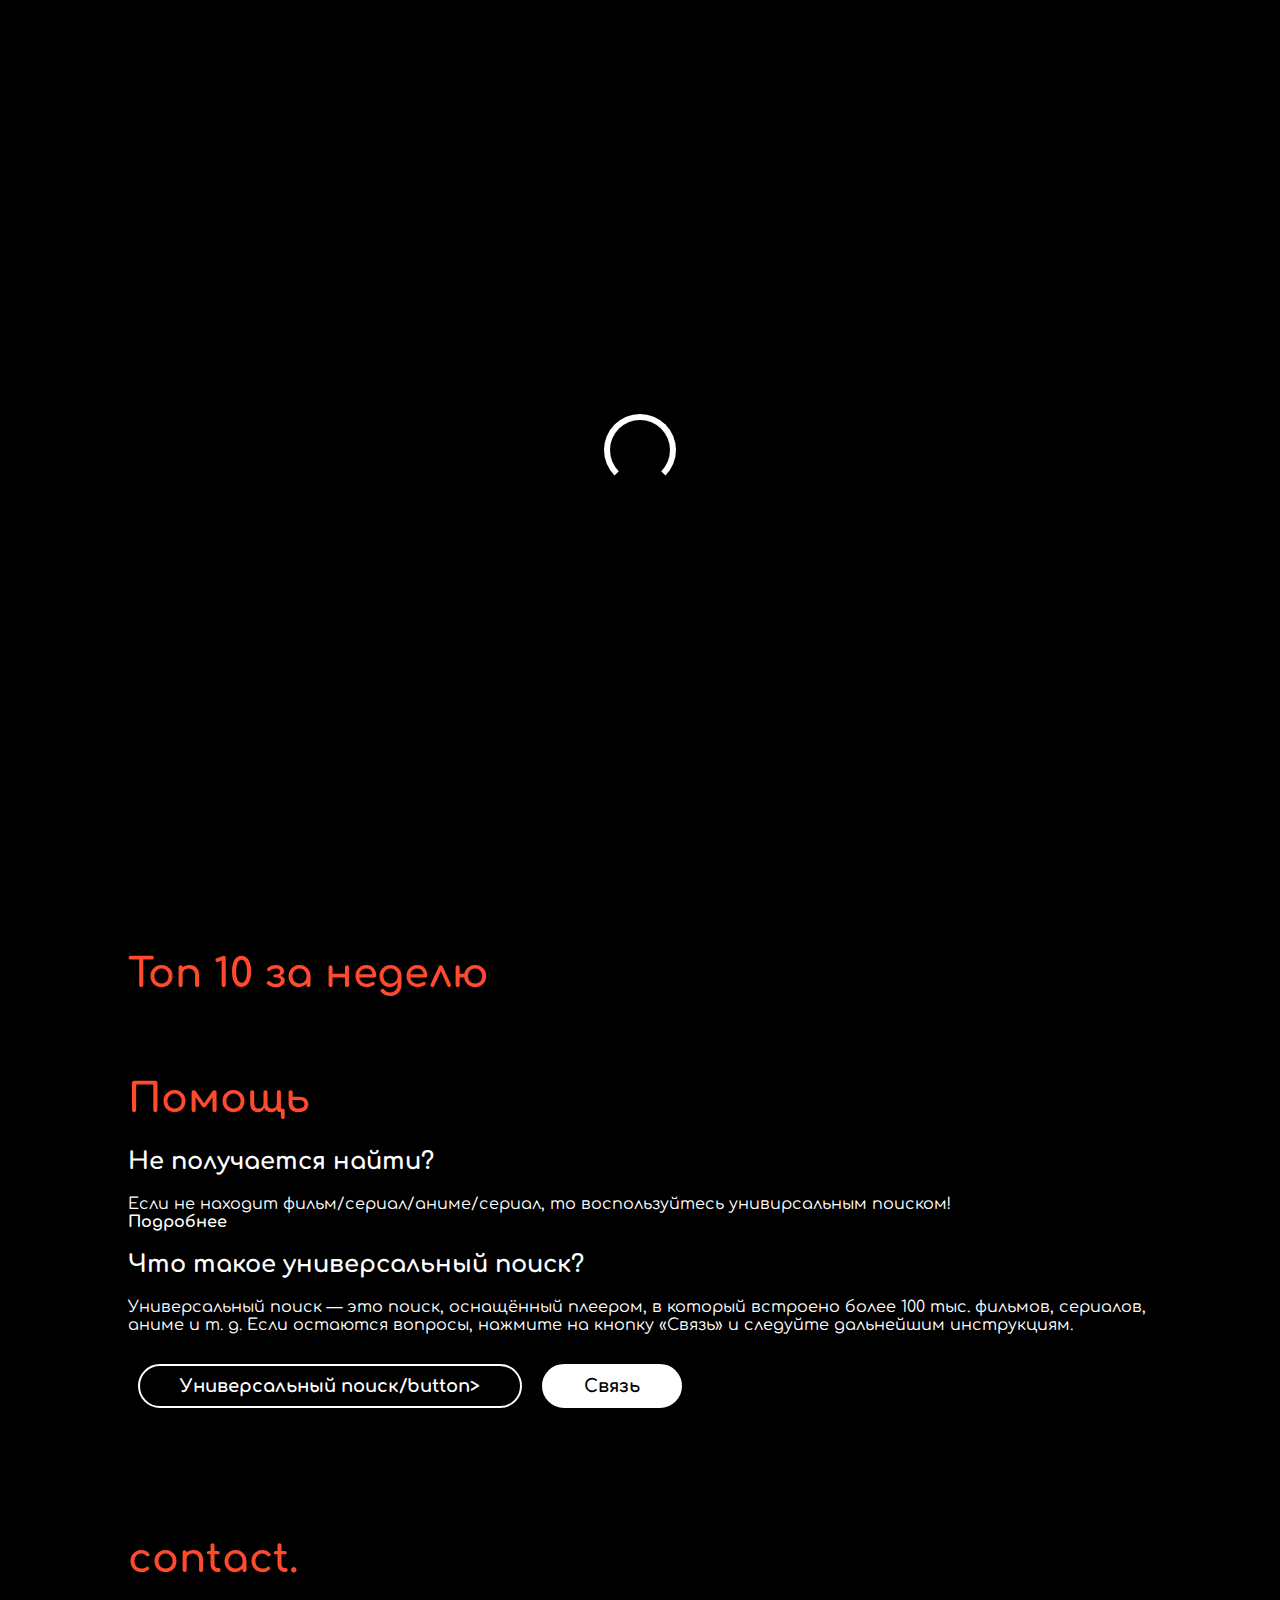
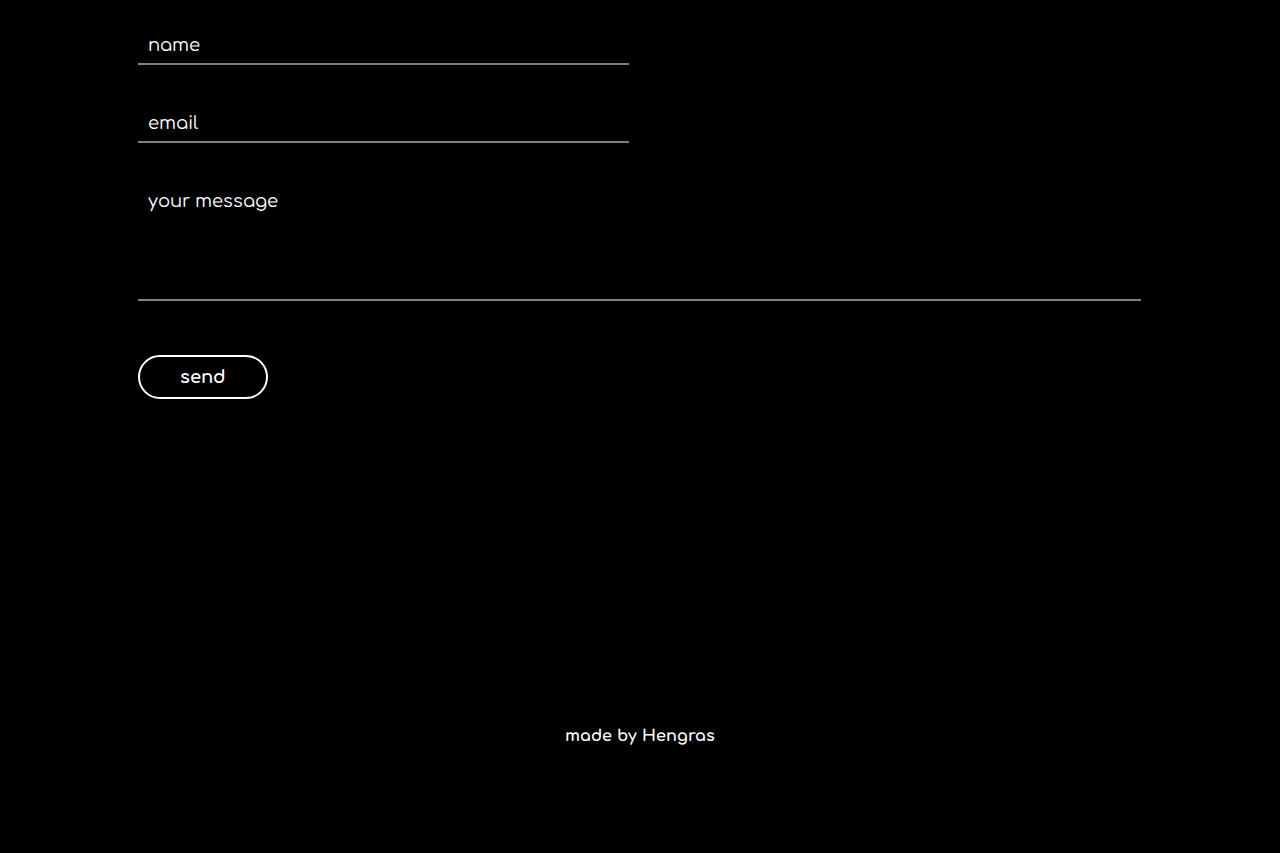
==== index.html @ 8ad89858 "index.html" ====
<!DOCTYPE html>
<html lang="ru">
<head>
    <meta charset="UTF-8">
    <meta name="viewport" content="width=device-width, initial-scale=1.0">
    <meta http-equiv="X-UA-Compatible" content="ie=edge">
    <title>PodPIVO</title>
    <link rel="stylesheet" href="https://cdnjs.cloudflare.com/ajax/libs/animate.css/3.7.0/animate.min.css">
    <link href="https://fonts.googleapis.com/css?family=Comfortaa:700" rel="stylesheet">
    <script src="https://code.jquery.com/jquery-3.3.1.min.js" integrity="sha256-FgpCb/KJQlLNfOu91ta32o/NMZxltwRo8QtmkMRdAu8=" crossorigin="anonymous"></script>
    <link rel="stylesheet" href="https://use.fontawesome.com/releases/v5.7.1/css/all.css" integrity="sha384-fnmOCqbTlWIlj8LyTjo7mOUStjsKC4pOpQbqyi7RrhN7udi9RwhKkMHpvLbHG9Sr" crossorigin="anonymous">
    <link rel="stylesheet" href="index.css">
</head>
<body>
    <div id="loading">
        <div id="spinner"></div>
    </div>
<div id="header" class="animated slideInDown" style="animation-delay:1.8s; padding: 40px 0; width: 100%; display: flex; flex-direction: column; align-items: center; justify-content: center;">
    <div id="title" style="font-size: 3em; text-align: center; transform: translateX(-6px);">PodPIVO</div>
    <div id="links" style="display: flex; justify-content: center; gap: 80px; width: 100%; max-width: 600px; margin-top: 10px;">
        <a href="search.html" style="font-size: 1.5em;">Поиск</a>
        <a href="catalog.html" style="font-size: 1.5em;">Каталог</a>
        <a href="#contact" style="font-size: 1.5em;">Помощь</a>
    </div>
</div>
<center>
    <div id="middle">
        <div id="center" class="animated zoomIn" style="animation-delay:1.8s; font-size: 3rem; font-weight: bold; text-align: center;">
            Начните смотреть прямо сейчас!<br>
            <button class="btn_one" onclick="window.location.href = 'search.html';" 
                style="font-size: 1.5rem; padding: 15px 30px; margin-top: 20px;">
                Смотреть
            </button>
        </div>
    </div>
</center>
    <div id="portfolio">
             <div id="Топ 10 за неделю">
                 <h1>Топ 10 за неделю</h1>   
                 <div>
                        <p>
                            
                        </p>
                 </div> 
             </div>
         
              <div id="work">
                 <h1>Помощь</h1>

                 <div class="project">
                 <h2>Не получается найти?</h2>
                 <div>Если не находит фильм/сериал/аниме/сериал, то воспользуйтесь унивирсальным поиском!</div
                 <button class="btn_one">Подробнее</button>
                </div>

                <div class="project">
                 <h2>Что такое универсальный поиск?</h2>
                 <div>Универсальный поиск — это поиск, оснащённый плеером, в который встроено более 100 тыс. фильмов, сериалов, аниме и т. д. Если остаются вопросы, нажмите на кнопку «Связь» и следуйте дальнейшим инструкциям.
                 </div>
                 <button class="btn_one">Универсальный поиск/button>
                 <button class="btn_two">Связь</button>
                </div>

             </div>
         
              <div id="contact">
                 <h1>contact.</h1> 
                 <form>
                     <input type="text" placeholder="name" required>
                     <input type="email" placeholder="email" required><br>
                     <textarea placeholder="your message" required rows="5"></textarea><br>
                     <button class="btn_one">send</button>
                 </form> 
                 <div id="details">
                    <a class="btn_social"><i class="fas fa-phone"></i></a>
                    <a class="btn_social"><i class="fas fa-at"></i></a>
                    <a class="btn_social"><i class="fab fa-twitter"></i></a>
                    <a class="btn_social"><i class="fab fa-dribbble"></i></a>
                 </div>   
             </div>
    </div>
    <div id="footer">
        made by Hengras <br><br> <a href="</a>
    </div>
<script src="index.js" type="text/javascript"></script>
</body>
</html>
---- index.css ----
body,html {
    padding:0px;
    margin:0px;
    font-family: 'Comfortaa', cursive;
    font-weight:bold;
    color:#fff;
    background:rgb(0, 0, 0);
    scroll-behavior: smooth;
}
#loading {
    width: 100vw;
    height: 100vh;
    position: fixed;
    background: #000;
    z-index: 999;
    display: flex;
    justify-content: center;
    flex-direction: column;
    align-items: center;
}
#spinner {
    animation: rotate 0.56s infinite linear;
    width:60px;
    height:60px;
    border:6px solid #fff;
    border-bottom:6px solid #000;
    border-radius:50%;
    margin:0;
}
@keyframes rotate {
    0% {transform: rotate(0deg);}
    100% {transform: rotate(360deg);}
}
#header {
    width:80%;
    padding:4% 10%;
    text-align:center;
    position:absolute;
    transition:0.6s ease-in-out;
}
#header div {
    display:block;
}
#title {
    font-size:40px;
    background-image: linear-gradient(to left, #FF416C 0%, #FF4B2B 100%);
    -webkit-background-clip:text;
    background-clip:text;
    -webkit-text-fill-color: transparent;
    background-size:500% 500% !important;
    -webkit-animation: Gradient 20s ease infinite;
    -moz-animation: Gradient 20s ease infinite;
    -o-animation: Gradient 20s ease infinite;
    animation: Gradient 20s ease infinite;
    font-family: 'Comfortaa', cursive;
}
#links {
    margin:40px 0px;
    transition:0.6s ease-in-out;
    color:#fff;
}
#links a {
    margin:0px 30px;
    color:inherit;
    text-decoration:none;
    transition:0.4s ease-in-out;
    padding:5px 8px;
    border-bottom:2px solid transparent;
}
#links a:hover {
    border-bottom:2px solid #fff;
}
#middle {
    width:100%;
    height:80vh;
    background:linear-gradient(0deg,rgba(0,0,0,1),rgba(0,0,0,0)),url("https://images.unsplash.com/photo-1489599849927-2ee91cede3ba?q=80&w=1740&auto=format&fit=crop&ixlib=rb-4.0.3&ixid=M3wxMjA3fDB8MHxwaG90by1wYWdlfHx8fGVufDB8fHx8fA%3D%3D") center center fixed;
    background-size:100% auto;
    background-repeat:no-repeat;
    color:white;
    display:flex;
    justify-content:center;
    flex-direction:column;
    transition:1s ease-in-out;
    padding-top:20vh;
}
#tagline {
    font-size:50px;
    width:60%;
}
#portfolio {
    width:80%;
    padding:2% 10%;
}
#portfolio div h1 {
    font-size:40px;
    background-image: linear-gradient(to left, #FF416C 0%, #FF4B2B 100%);
    -webkit-background-clip:text;
    background-clip:text;
    -webkit-text-fill-color: transparent;
    background-size:500% 500% !important;
    -webkit-animation: Gradient 20s ease infinite;
    -moz-animation: Gradient 20s ease infinite;
    -o-animation: Gradient 20s ease infinite;
    animation: Gradient 20s ease infinite;
    font-family: 'Comfortaa', cursive;
}
#skills {
    margin:4vh 0px !important;
    padding:2vh 0px !important;
}
#work {
    margin:4vh 0px !important;
    padding:2vh 0px !important;
}
#contact {
    margin:4vh 0px !important;
    padding:2vh 0px !important;
}
#contact form {
    width:100%;
}
#contact form input {
    width:46%;
    margin:20px 1%;
    background:transparent;
    border:0px;
    border-bottom:2px solid rgba(255,255,255,0.5);
    padding:8px 10px;
    font-family: 'Comfortaa', cursive;
    font-size:18px;
    transition:0.4s ease-in-out;
    color:#fff;
}
#contact form textarea {
    width:96%;
    margin:20px 1%;
    padding:8px 10px;
    border:0px;
    border-bottom:2px solid rgba(255,255,255,0.5);
    padding:8px 10px;
    font-family: 'Comfortaa', cursive;
    font-size:18px;
    background:transparent;
    resize:none;
    transition:0.4s ease-in-out;
    color:#fff;
}
#contact form input:focus {
    outline:none;
    border-bottom:2px solid rgba(255,255,255,1);
}
#contact form textarea:focus {
    outline:none;
    border-bottom:2px solid rgba(255,255,255,1);
}
::placeholder {
    color:#fff;
}
.btn_one {
    color:white;
    padding:10px 40px;
    border-radius:50px;
    border:2px solid #fff;
    font-size:18px;
    font-family: 'Comfortaa', cursive;
    font-weight:bold;
    background:transparent;
    transition:0.4s ease-in-out;
    margin:30px 10px;
}
.btn_one:hover {
    background:white;
    cursor:pointer;
    color:#000;
}
.project div {
    font-weight:normal;
}
.btn_two {
    color:#000;
    padding:10px 40px;
    border-radius:50px;
    border:2px solid #fff;
    font-size:18px;
    font-family: 'Comfortaa', cursive;
    font-weight:bold;
    background:#fff;
    transition:0.4s ease-in-out;
    margin:30px 10px;
}
.btn_two:hover {
    background:transparent;
    cursor:pointer;
    color:#fff;
}
#details {
    margin:6vh 0px;
}
.btn_social {
    font-size:18px;
    color:#fff;
    margin:40px 20px;
    padding:15px 18px;
    border-radius:50%;
    background:#000;
    transition:0.4s ease-in-out;
}
.btn_social:hover {
    color:#000;
    background:#fff;
    cursor:pointer;
}
@media (max-width: 900px){
    #header {
        width:94%;
        padding:15% 3%;
    }
    #title {
        font-size:30px;
    }
    #links {
        margin:30px 0px;
    }
    #links a {
        margin:0px;
    }
    #middle {
        width:100%;
        border-radius:0px;
        height:80vh;
        background-size:cover;
    }
    #tagline {
        width:90%;
        font-size:30px;
    }
    .btn_one {
        font-size:14px;
        padding:8px 20px;
    }
    .btn_two {
        font-size:14px;
        padding:8px 20px;
    }
    #contact form input {
        width:92%;
    }
    #contact form textarea {
        width:92%;
    }
    .btn_social {
        font-size:14px;
        margin:10px;
        padding:10px 11px;
    }
}
#footer {
    width:100%;
    padding:10vh 0px;
    text-align:center;
    font-weight:bold;
}
#footer a {
    font-size:18px;
    background-image: linear-gradient(to left, #FF416C 0%, #FF4B2B 100%);
    -webkit-background-clip:text;
    background-clip:text;
    -webkit-text-fill-color: transparent;
    background-size:500% 500% !important;
    -webkit-animation: Gradient 20s ease infinite;
    -moz-animation: Gradient 20s ease infinite;
    -o-animation: Gradient 20s ease infinite;
    animation: Gradient 20s ease infinite;
    font-family: 'Comfortaa', cursive;
    text-decoration:none;
}
button:focus {
    outline:none;
}
::-webkit-scrollbar {
    width:5px;
    height:5px;
}
::-webkit-scrollbar-track {
    background: #f1f1f1; 
}
::-webkit-scrollbar-thumb {
    background: #000; 
}
::-webkit-scrollbar-thumb:hover {
    background: #555; 
}
@-webkit-keyframes Gradient {
0% {background-position: 0% 50%}
50% {background-position: 100% 50%}
100% {background-position: 0% 50%}
}
@-moz-keyframes Gradient {
0% {background-position: 0% 50%}
50% {background-position: 100% 50%}
100% {background-position: 0% 50%}
}
@keyframes Gradient {
0% {background-position: 0% 50%}
50% {background-position: 100% 50%}
100% {background-position: 0% 50%}
}
<style>
    /* Существующие стили */
    .movie-grid {
        display: grid;
        grid-template-columns: repeat(auto-fill, minmax(200px, 1fr));
        gap: 20px;
        padding: 20px;
    }
    .movie-card {
        background: #333;
        border-radius: 10px;
        overflow: hidden;
        color: white;
        text-align: center;
        cursor: pointer;
    }
    .movie-card img {
        width: 100%;
        height: auto;
    }
    .movie-card h3 {
        margin: 10px 0;
        font-size: 1.2em;
    }
    #movie-modal {
        display: none;
        position: fixed;
        top: 0;
        left: 0;
        width: 100%;
        height: 100%;
        background: rgba(0, 0, 0, 0.8);
        color: white;
        justify-content: center;
        align-items: center;
    }
    #movie-modal-content {
        background: #222;
        padding: 20px;
        border-radius: 10px;
        width: 80%;
        max-width: 600px;
        text-align: left;
        overflow-y: auto;
        max-height: 80vh;
    }
    #search-box {
        width: 100%;
        max-width: 400px;
        padding: 10px;
        margin: 20px auto;
        display: block;
        border-radius: 5px;
        border: 1px solid #ccc;
    }
    #genre-filter {
        margin: 20px auto;
        display: block;
        padding: 10px;
        border-radius: 5px;
        border: 1px solid #ccc;
    }

    /* Новый стиль для кнопки */
    .movie-card button {
        background-color: #4CAF50; /* Green */
        border: none;
        color: white;
        padding: 10px 20px;
        text-align: center;
        text-decoration: none;
        display: inline-block;
        font-size: 16px;
        margin: 10px 0;
        cursor: pointer;
        border-radius: 5px;
        transition: background-color 0.3s ease;
    }

    .movie-card button:hover {
        background-color: #45a049;
    }
</style>
#middle {
    position: absolute;
    top: 50%;
    left: 50%;
    transform: translate(-50%, -50%);
    width: 100%;
    text-align: center;
}

#tagline {
    display: flex;
    flex-direction: column;
    align-items: center;
    justify-content: center;
}
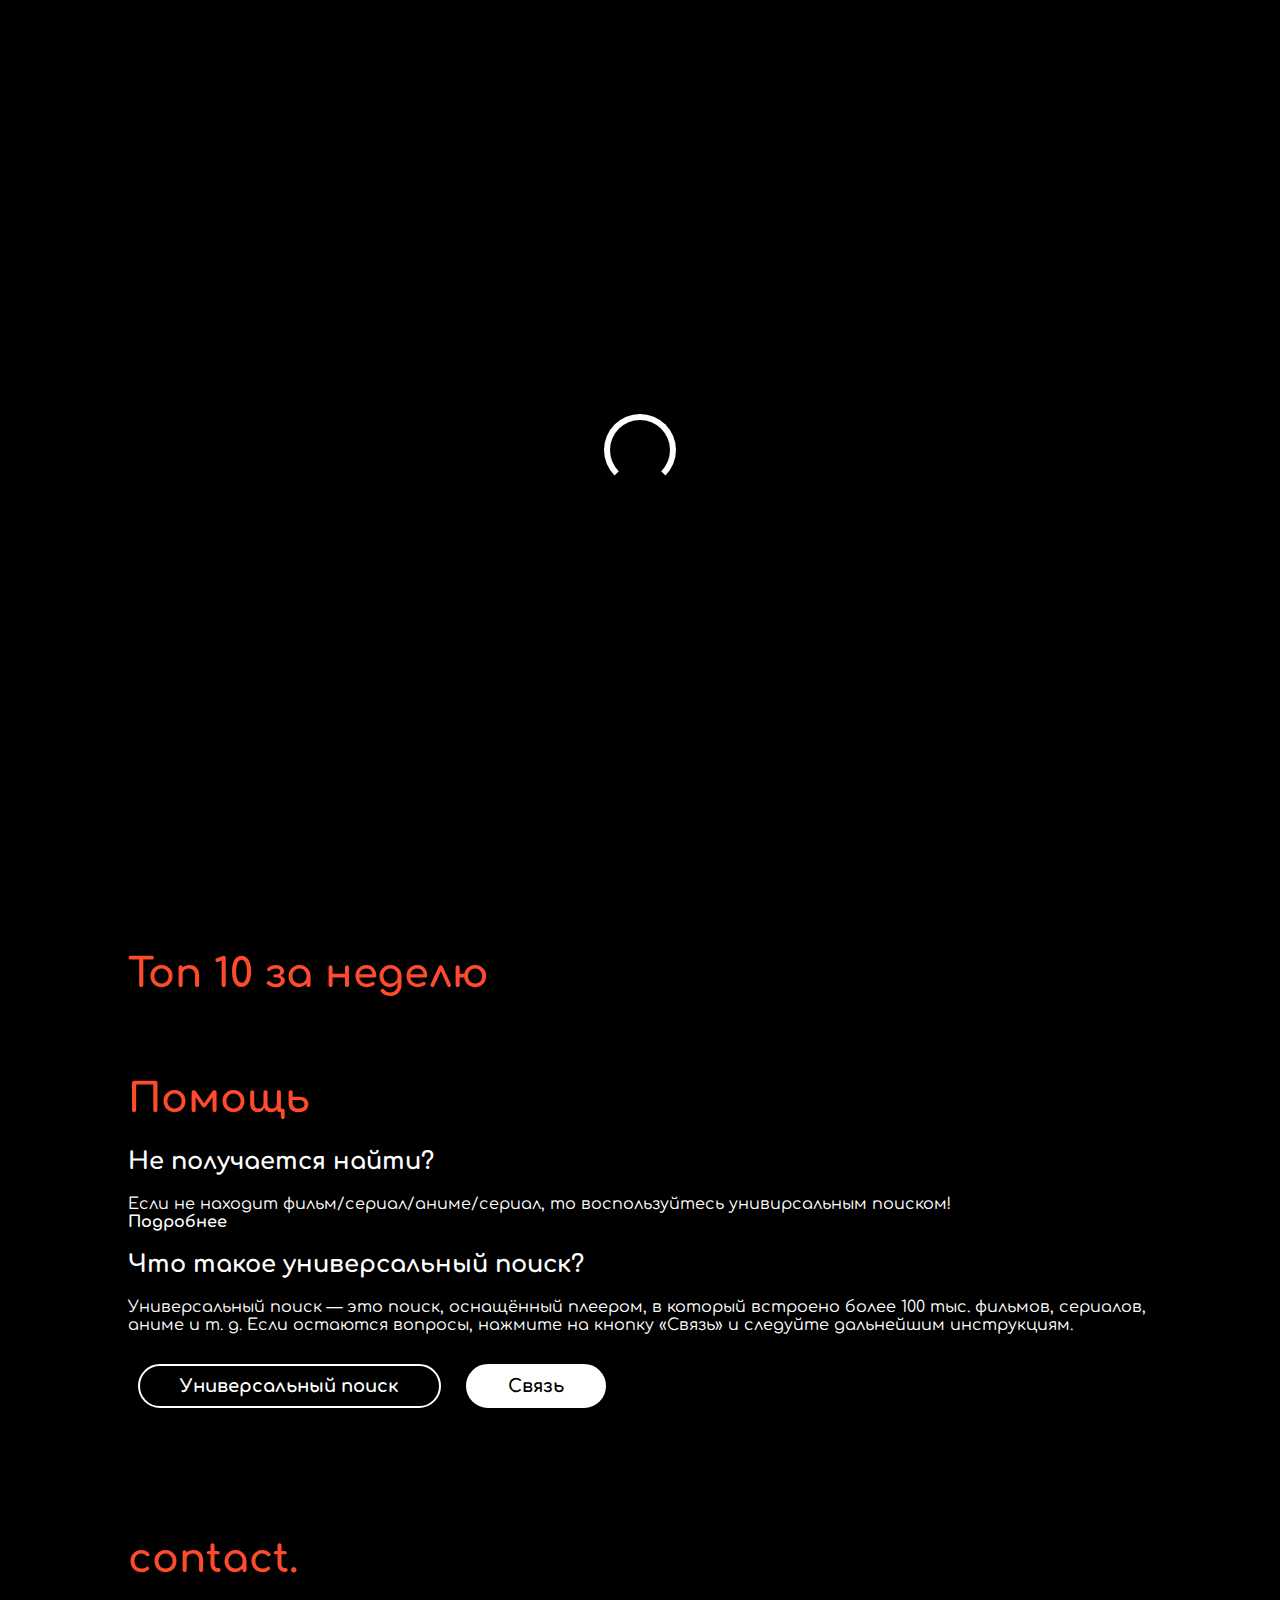
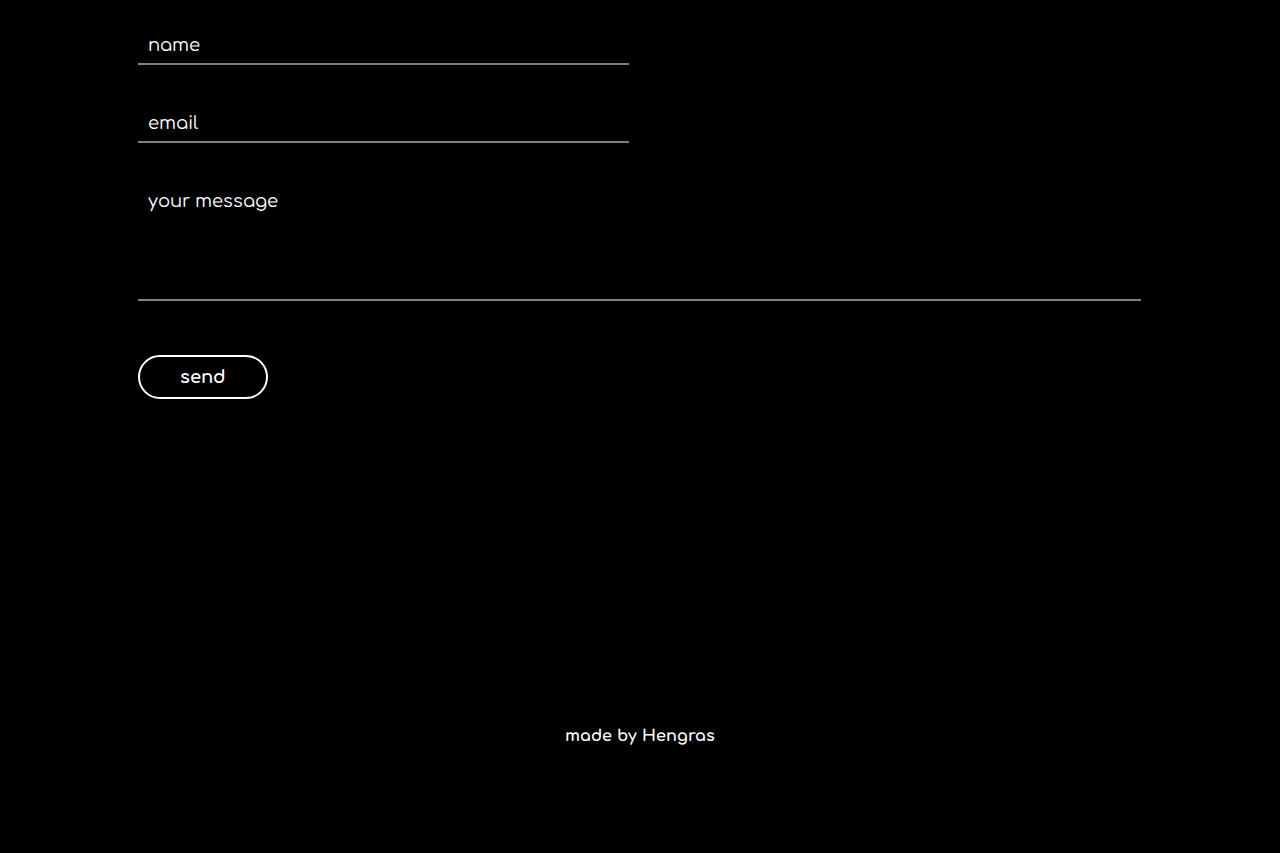
==== commit fec60670: "index.html" ====
--- a/index.html
+++ b/index.html
@@ -57,7 +57,7 @@
                  <h2>Что такое универсальный поиск?</h2>
                  <div>Универсальный поиск — это поиск, оснащённый плеером, в который встроено более 100 тыс. фильмов, сериалов, аниме и т. д. Если остаются вопросы, нажмите на кнопку «Связь» и следуйте дальнейшим инструкциям.
                  </div>
-                 <button class="btn_one">Универсальный поиск/button>
+                 <button class="btn_one" onclick="window.location.href='search.html'">Универсальный поиск</button>
                  <button class="btn_two">Связь</button>
                 </div>
 
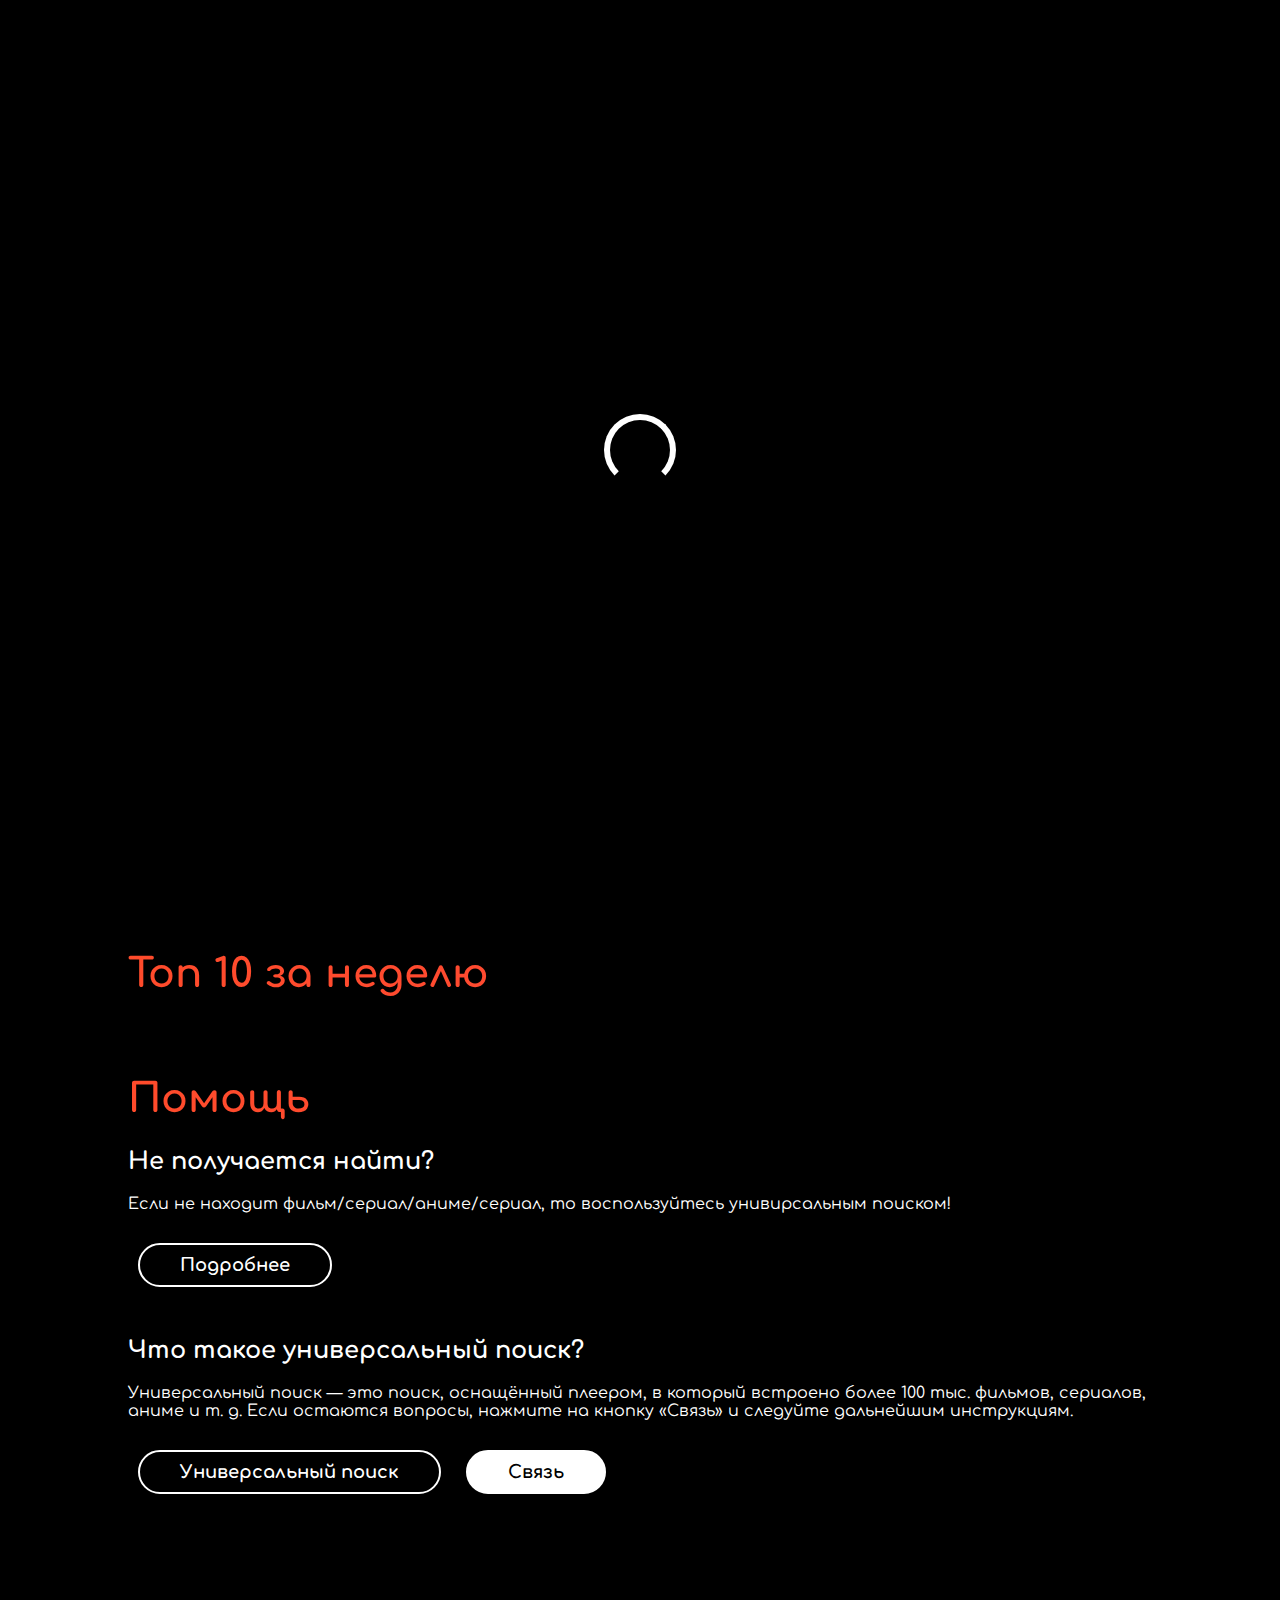
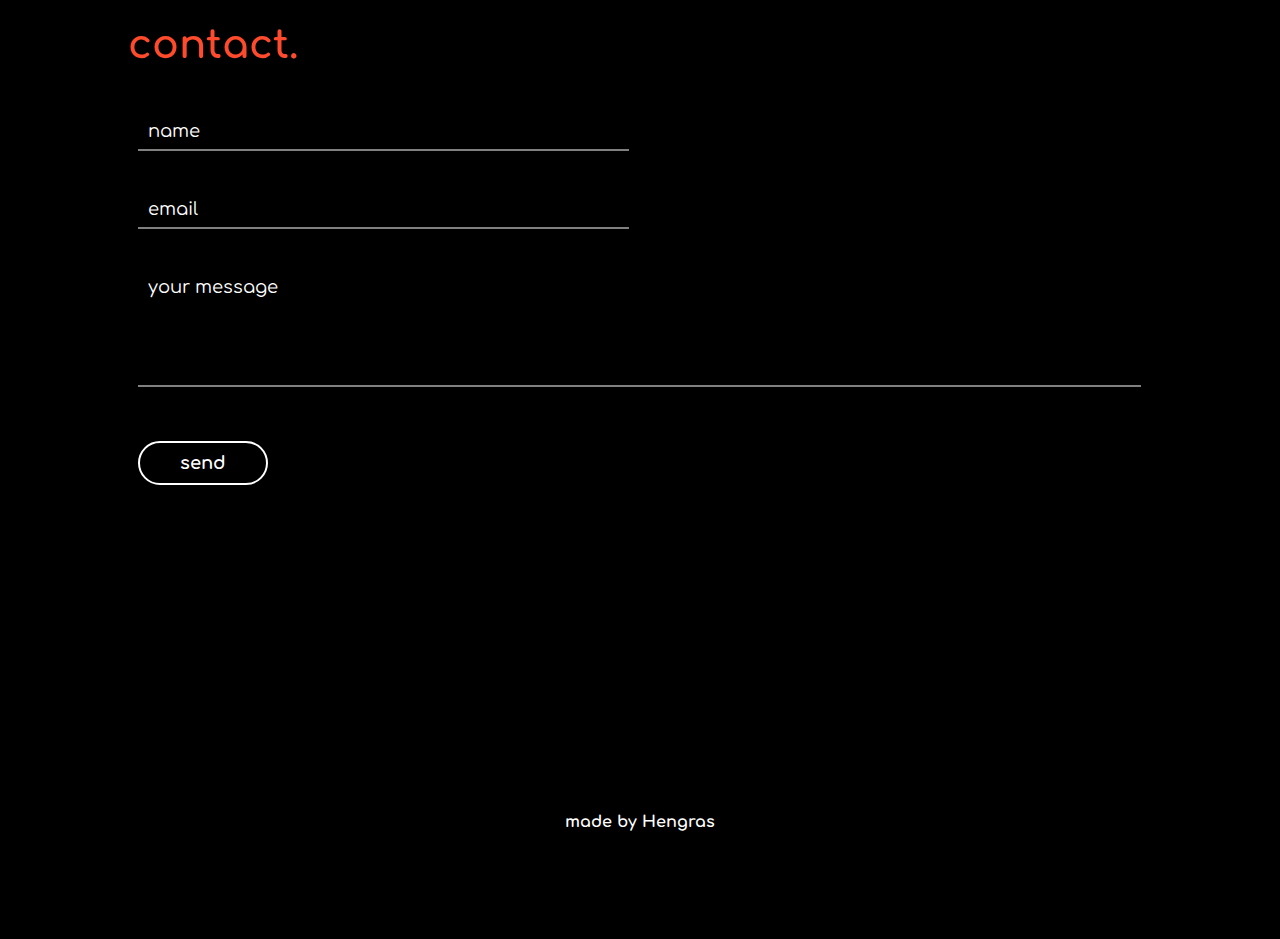
==== commit 3f259416: "index.html" ====
--- a/index.html
+++ b/index.html
@@ -49,7 +49,7 @@
 
                  <div class="project">
                  <h2>Не получается найти?</h2>
-                 <div>Если не находит фильм/сериал/аниме/сериал, то воспользуйтесь унивирсальным поиском!</div
+                 <div>Если не находит фильм/сериал/аниме/сериал, то воспользуйтесь унивирсальным поиском!</div>
                  <button class="btn_one">Подробнее</button>
                 </div>
 
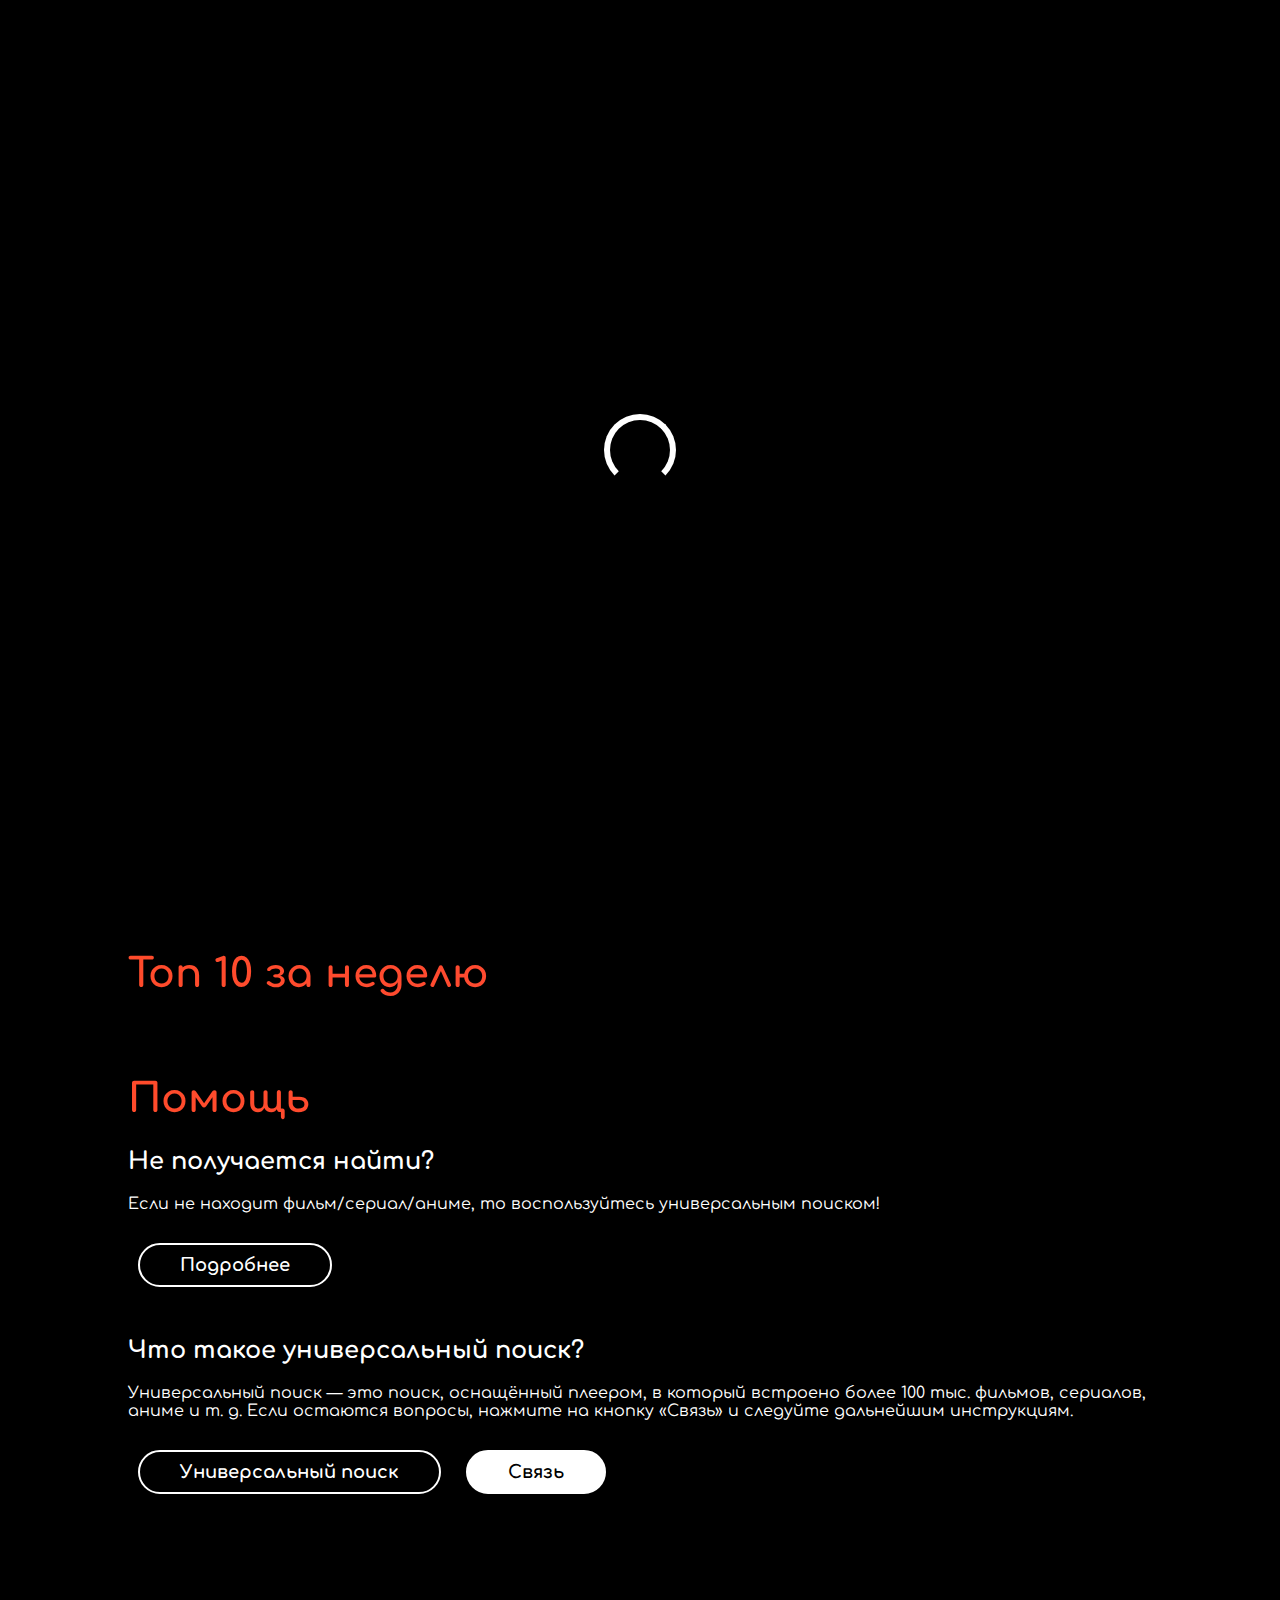
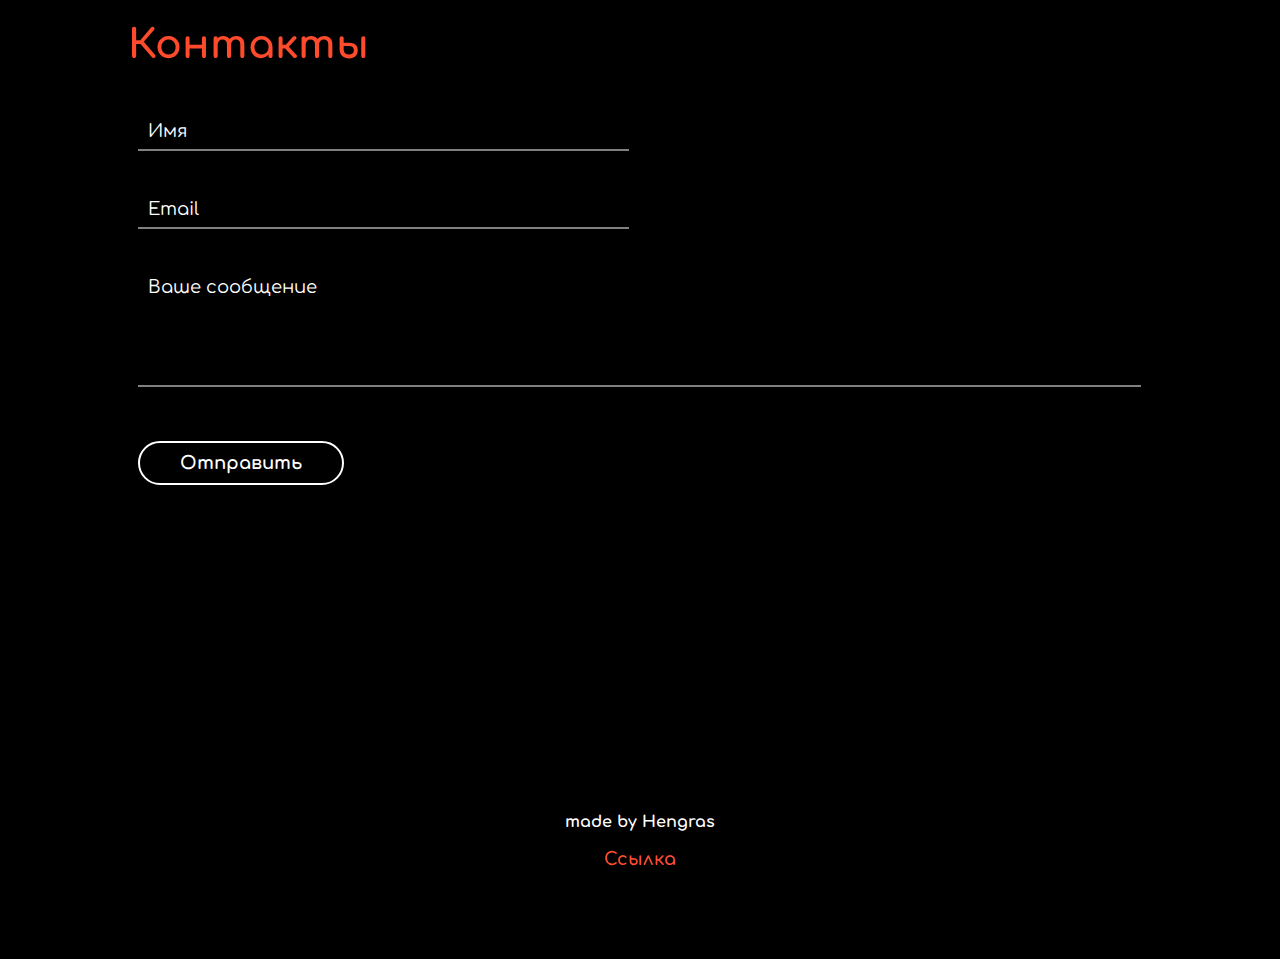
==== commit da70f5ca: "index.html" ====
--- a/index.html
+++ b/index.html
@@ -15,73 +15,70 @@
     <div id="loading">
         <div id="spinner"></div>
     </div>
-<div id="header" class="animated slideInDown" style="animation-delay:1.8s; padding: 40px 0; width: 100%; display: flex; flex-direction: column; align-items: center; justify-content: center;">
-    <div id="title" style="font-size: 3em; text-align: center; transform: translateX(-6px);">PodPIVO</div>
-    <div id="links" style="display: flex; justify-content: center; gap: 80px; width: 100%; max-width: 600px; margin-top: 10px;">
-        <a href="search.html" style="font-size: 1.5em;">Поиск</a>
-        <a href="catalog.html" style="font-size: 1.5em;">Каталог</a>
-        <a href="#contact" style="font-size: 1.5em;">Помощь</a>
-    </div>
-</div>
-<center>
-    <div id="middle">
-        <div id="center" class="animated zoomIn" style="animation-delay:1.8s; font-size: 3rem; font-weight: bold; text-align: center;">
-            Начните смотреть прямо сейчас!<br>
-            <button class="btn_one" onclick="window.location.href = 'search.html';" 
-                style="font-size: 1.5rem; padding: 15px 30px; margin-top: 20px;">
-                Смотреть
-            </button>
+    <div id="header" class="animated slideInDown" style="animation-delay:1.8s; padding: 40px 0; width: 100%; display: flex; flex-direction: column; align-items: center; justify-content: center;">
+        <div id="title" style="font-size: 3em; text-align: center; transform: translateX(-6px);">PodPIVO</div>
+        <div id="links" style="display: flex; justify-content: center; gap: 80px; width: 100%; max-width: 600px; margin-top: 10px;">
+            <a href="search.html" style="font-size: 1.5em;">Поиск</a>
+            <a href="catalog.html" style="font-size: 1.5em;">Каталог</a>
+            <a href="#contact" style="font-size: 1.5em;">Помощь</a>
         </div>
     </div>
-</center>
+    <center>
+        <div id="middle">
+            <div id="center" class="animated zoomIn" style="animation-delay:1.8s; font-size: 3rem; font-weight: bold; text-align: center;">
+                Начните смотреть прямо сейчас!<br>
+                <button class="btn_one" onclick="window.location.href = 'search.html';" style="font-size: 1.5rem; padding: 15px 30px; margin-top: 20px;">
+                    Смотреть
+                </button>
+            </div>
+        </div>
+    </center>
     <div id="portfolio">
-             <div id="Топ 10 за неделю">
-                 <h1>Топ 10 за неделю</h1>   
-                 <div>
-                        <p>
-                            
-                        </p>
-                 </div> 
-             </div>
-         
-              <div id="work">
-                 <h1>Помощь</h1>
+        <div id="Топ 10 за неделю">
+            <h1>Топ 10 за неделю</h1>
+            <div>
+                <p>
+                    <!-- Здесь можно добавить контент для топа 10 -->
+                </p>
+            </div>
+        </div>
 
-                 <div class="project">
-                 <h2>Не получается найти?</h2>
-                 <div>Если не находит фильм/сериал/аниме/сериал, то воспользуйтесь унивирсальным поиском!</div>
-                 <button class="btn_one">Подробнее</button>
-                </div>
+        <div id="work">
+            <h1>Помощь</h1>
 
-                <div class="project">
-                 <h2>Что такое универсальный поиск?</h2>
-                 <div>Универсальный поиск — это поиск, оснащённый плеером, в который встроено более 100 тыс. фильмов, сериалов, аниме и т. д. Если остаются вопросы, нажмите на кнопку «Связь» и следуйте дальнейшим инструкциям.
-                 </div>
-                 <button class="btn_one" onclick="window.location.href='search.html'">Универсальный поиск</button>
-                 <button class="btn_two">Связь</button>
-                </div>
+            <div class="project">
+                <h2>Не получается найти?</h2>
+                <div>Если не находит фильм/сериал/аниме, то воспользуйтесь универсальным поиском!</div>
+                <button class="btn_one">Подробнее</button>
+            </div>
 
-             </div>
-         
-              <div id="contact">
-                 <h1>contact.</h1> 
-                 <form>
-                     <input type="text" placeholder="name" required>
-                     <input type="email" placeholder="email" required><br>
-                     <textarea placeholder="your message" required rows="5"></textarea><br>
-                     <button class="btn_one">send</button>
-                 </form> 
-                 <div id="details">
-                    <a class="btn_social"><i class="fas fa-phone"></i></a>
-                    <a class="btn_social"><i class="fas fa-at"></i></a>
-                    <a class="btn_social"><i class="fab fa-twitter"></i></a>
-                    <a class="btn_social"><i class="fab fa-dribbble"></i></a>
-                 </div>   
-             </div>
+            <div class="project">
+                <h2>Что такое универсальный поиск?</h2>
+                <div>Универсальный поиск — это поиск, оснащённый плеером, в который встроено более 100 тыс. фильмов, сериалов, аниме и т. д. Если остаются вопросы, нажмите на кнопку «Связь» и следуйте дальнейшим инструкциям.</div>
+                <button class="btn_one" onclick="window.location.href='search.html'">Универсальный поиск</button>
+                <button class="btn_two">Связь</button>
+            </div>
+        </div>
+
+        <div id="contact">
+            <h1>Контакты</h1>
+            <form>
+                <input type="text" placeholder="Имя" required>
+                <input type="email" placeholder="Email" required><br>
+                <textarea placeholder="Ваше сообщение" required rows="5"></textarea><br>
+                <button class="btn_one">Отправить</button>
+            </form>
+            <div id="details">
+                <a class="btn_social"><i class="fas fa-phone"></i></a>
+                <a class="btn_social"><i class="fas fa-at"></i></a>
+                <a class="btn_social"><i class="fab fa-twitter"></i></a>
+                <a class="btn_social"><i class="fab fa-dribbble"></i></a>
+            </div>
+        </div>
     </div>
     <div id="footer">
-        made by Hengras <br><br> <a href="</a>
+        made by Hengras <br><br> <a href="#">Ссылка</a>
     </div>
-<script src="index.js" type="text/javascript"></script>
+    <script src="index.js" type="text/javascript"></script>
 </body>
 </html>
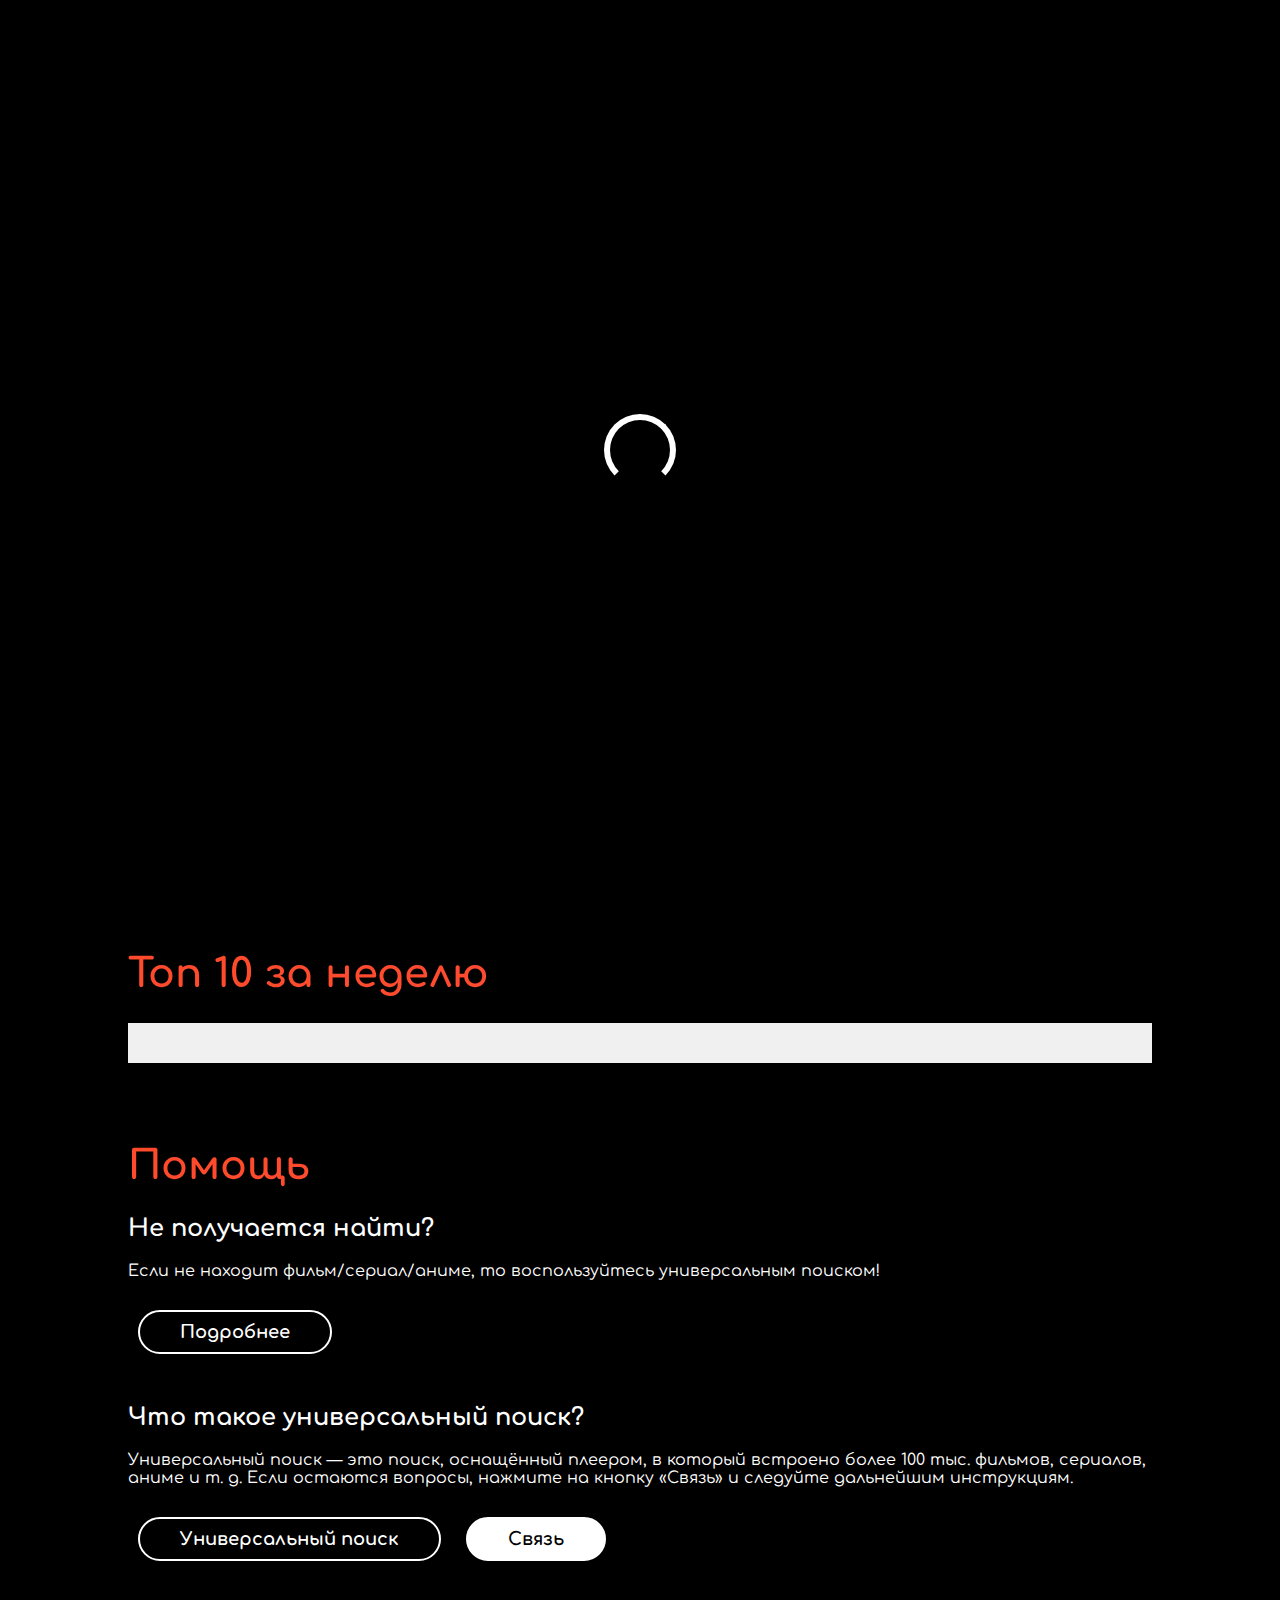
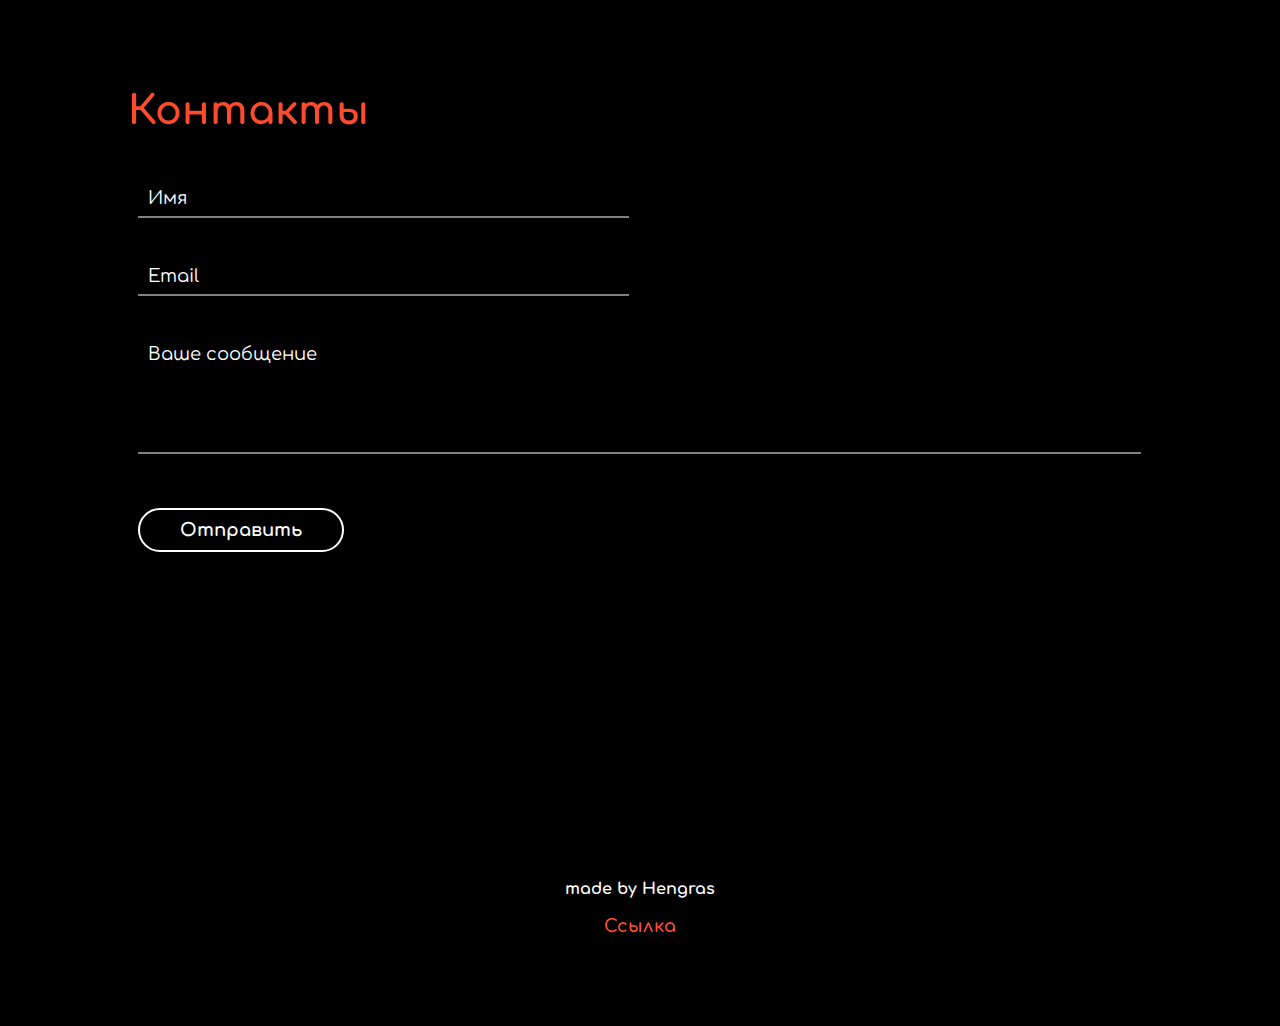
==== commit d50a2a97: "index.html" ====
--- a/index.html
+++ b/index.html
@@ -10,6 +10,34 @@
     <script src="https://code.jquery.com/jquery-3.3.1.min.js" integrity="sha256-FgpCb/KJQlLNfOu91ta32o/NMZxltwRo8QtmkMRdAu8=" crossorigin="anonymous"></script>
     <link rel="stylesheet" href="https://use.fontawesome.com/releases/v5.7.1/css/all.css" integrity="sha384-fnmOCqbTlWIlj8LyTjo7mOUStjsKC4pOpQbqyi7RrhN7udi9RwhKkMHpvLbHG9Sr" crossorigin="anonymous">
     <link rel="stylesheet" href="index.css">
+    <style>
+        /* Стили для горизонтальной полоски с фильмами и сериалами */
+        #top-10 {
+            display: flex;
+            overflow-x: auto;
+            gap: 20px;
+            padding: 20px;
+            background-color: #f0f0f0;
+            margin-top: 20px;
+        }
+        .movie-card, .tv-card {
+            flex: 0 0 auto;
+            width: 200px;
+            text-align: center;
+            background-color: #fff;
+            border-radius: 10px;
+            box-shadow: 0 4px 8px rgba(0, 0, 0, 0.2);
+            padding: 10px;
+        }
+        .movie-card img, .tv-card img {
+            width: 100%;
+            border-radius: 10px;
+        }
+        .movie-card h3, .tv-card h3 {
+            font-size: 1.2em;
+            margin: 10px 0;
+        }
+    </style>
 </head>
 <body>
     <div id="loading">
@@ -36,10 +64,8 @@
     <div id="portfolio">
         <div id="Топ 10 за неделю">
             <h1>Топ 10 за неделю</h1>
-            <div>
-                <p>
-                    <!-- Здесь можно добавить контент для топа 10 -->
-                </p>
+            <div id="top-10">
+                <!-- Здесь будут отображаться карточки фильмов и сериалов -->
             </div>
         </div>
 
@@ -79,6 +105,53 @@
     <div id="footer">
         made by Hengras <br><br> <a href="#">Ссылка</a>
     </div>
-    <script src="index.js" type="text/javascript"></script>
+    <script>
+        const apiKey = '5205b8c031492a75039f7f449c72a948'; // Ваш API-ключ
+        const top10Container = document.getElementById('top-10');
+
+        // Функция для получения топ-10 фильмов
+        async function fetchTopMovies() {
+            const url = `https://api.themoviedb.org/3/trending/movie/week?api_key=${apiKey}`;
+            const response = await fetch(url);
+            const data = await response.json();
+            return data.results.slice(0, 10); // Берем только первые 10 фильмов
+        }
+
+        // Функция для получения топ-10 сериалов
+        async function fetchTopTVShows() {
+            const url = `https://api.themoviedb.org/3/trending/tv/week?api_key=${apiKey}`;
+            const response = await fetch(url);
+            const data = await response.json();
+            return data.results.slice(0, 10); // Берем только первые 10 сериалов
+        }
+
+        // Функция для создания карточки фильма или сериала
+        function createCard(item, type) {
+            const card = document.createElement('div');
+            card.className = type === 'movie' ? 'movie-card' : 'tv-card';
+            card.innerHTML = `
+                <img src="https://image.tmdb.org/t/p/w500${item.poster_path}" alt="${item.title || item.name}">
+                <h3>${item.title || item.name}</h3>
+            `;
+            return card;
+        }
+
+        // Функция для отображения топ-10 фильмов и сериалов
+        async function displayTop10() {
+            const movies = await fetchTopMovies();
+            const tvShows = await fetchTopTVShows();
+
+            movies.forEach(movie => {
+                top10Container.appendChild(createCard(movie, 'movie'));
+            });
+
+            tvShows.forEach(tvShow => {
+                top10Container.appendChild(createCard(tvShow, 'tv'));
+            });
+        }
+
+        // Запуск функции для отображения топ-10
+        displayTop10();
+    </script>
 </body>
 </html>
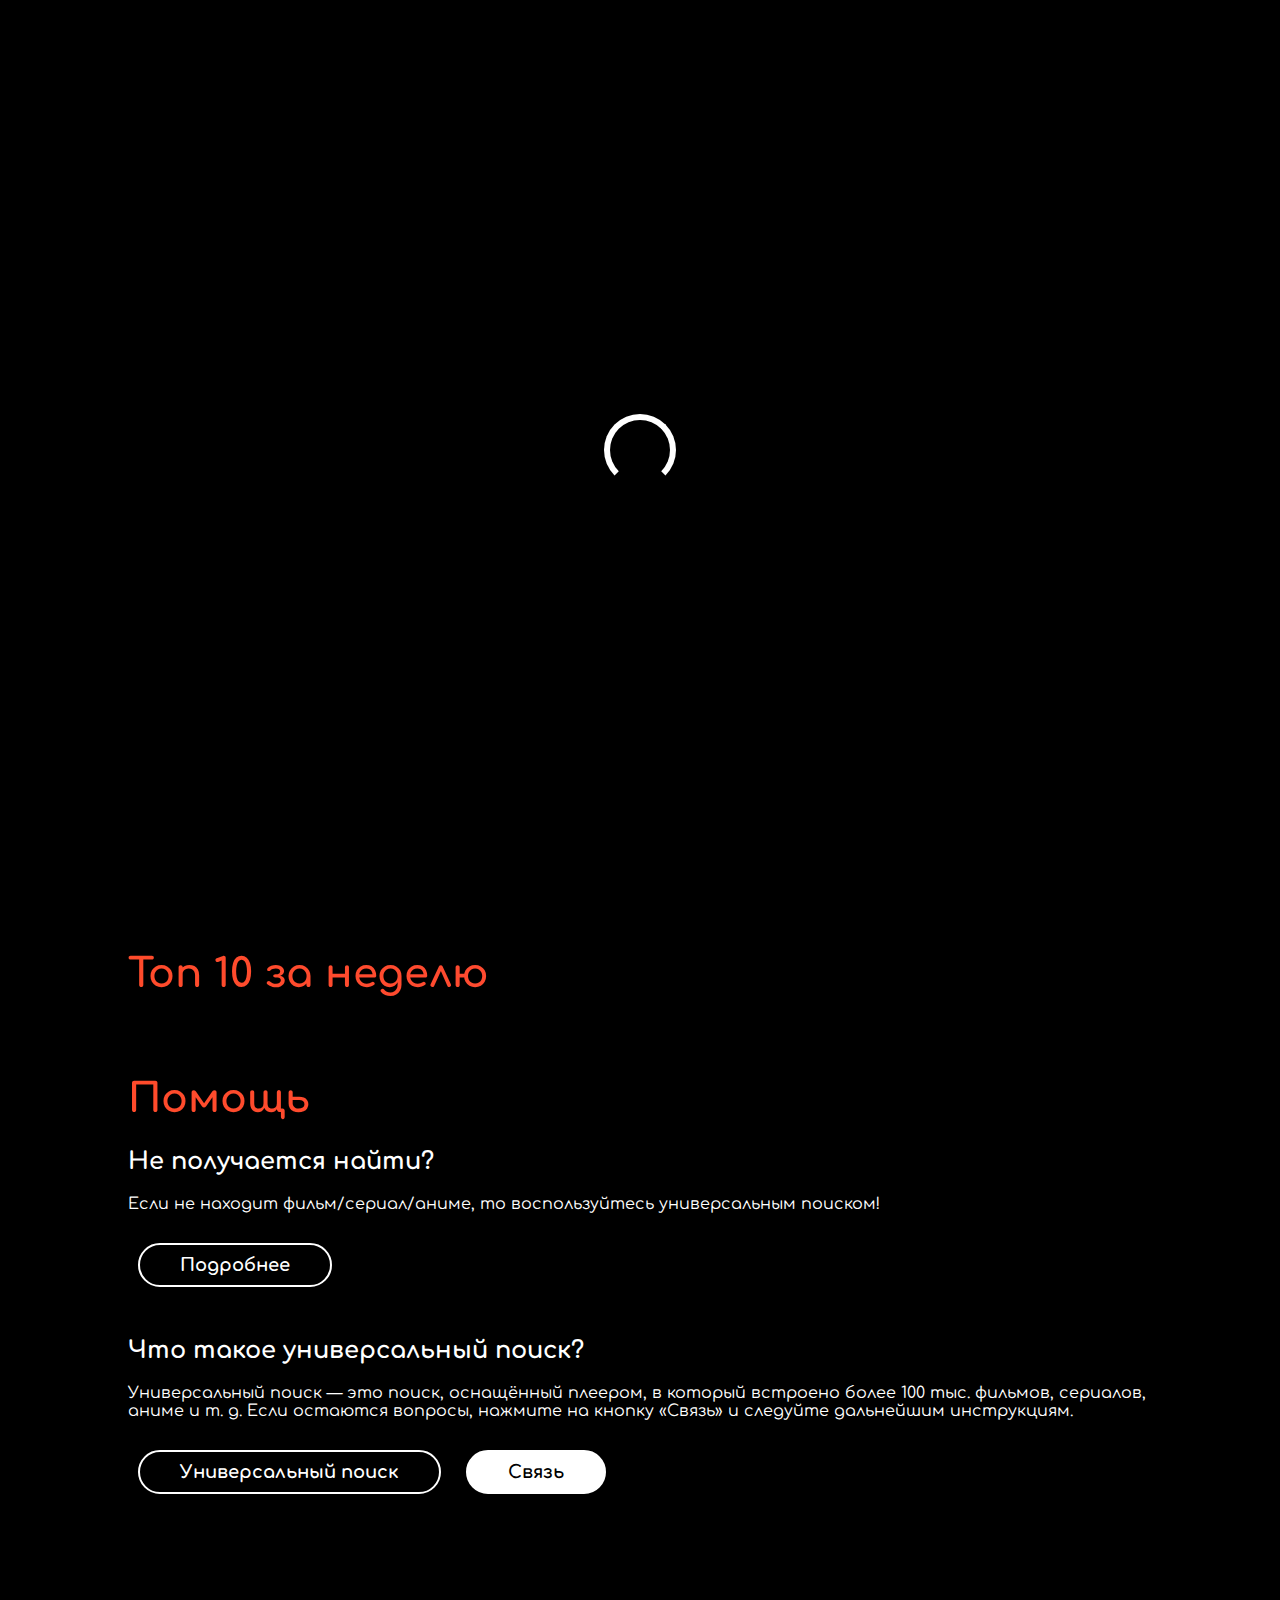
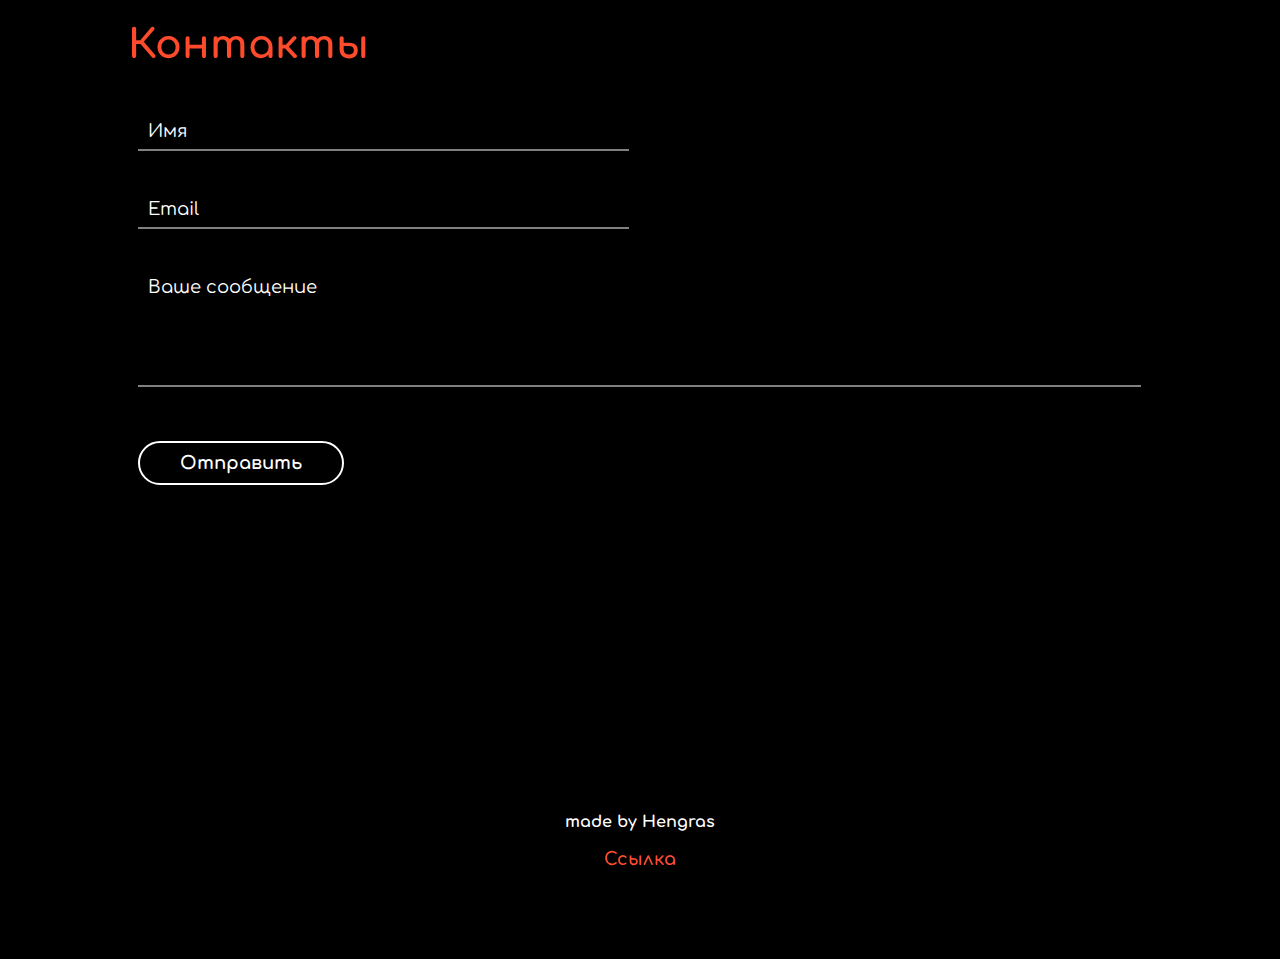
==== commit 7ef8cf52: "index.html" ====
--- a/index.html
+++ b/index.html
@@ -10,34 +10,6 @@
     <script src="https://code.jquery.com/jquery-3.3.1.min.js" integrity="sha256-FgpCb/KJQlLNfOu91ta32o/NMZxltwRo8QtmkMRdAu8=" crossorigin="anonymous"></script>
     <link rel="stylesheet" href="https://use.fontawesome.com/releases/v5.7.1/css/all.css" integrity="sha384-fnmOCqbTlWIlj8LyTjo7mOUStjsKC4pOpQbqyi7RrhN7udi9RwhKkMHpvLbHG9Sr" crossorigin="anonymous">
     <link rel="stylesheet" href="index.css">
-    <style>
-        /* Стили для горизонтальной полоски с фильмами и сериалами */
-        #top-10 {
-            display: flex;
-            overflow-x: auto;
-            gap: 20px;
-            padding: 20px;
-            background-color: #f0f0f0;
-            margin-top: 20px;
-        }
-        .movie-card, .tv-card {
-            flex: 0 0 auto;
-            width: 200px;
-            text-align: center;
-            background-color: #fff;
-            border-radius: 10px;
-            box-shadow: 0 4px 8px rgba(0, 0, 0, 0.2);
-            padding: 10px;
-        }
-        .movie-card img, .tv-card img {
-            width: 100%;
-            border-radius: 10px;
-        }
-        .movie-card h3, .tv-card h3 {
-            font-size: 1.2em;
-            margin: 10px 0;
-        }
-    </style>
 </head>
 <body>
     <div id="loading">
@@ -64,8 +36,10 @@
     <div id="portfolio">
         <div id="Топ 10 за неделю">
             <h1>Топ 10 за неделю</h1>
-            <div id="top-10">
-                <!-- Здесь будут отображаться карточки фильмов и сериалов -->
+            <div>
+                <p>
+                    <!-- Здесь можно добавить контент для топа 10 -->
+                </p>
             </div>
         </div>
 
@@ -105,53 +79,6 @@
     <div id="footer">
         made by Hengras <br><br> <a href="#">Ссылка</a>
     </div>
-    <script>
-        const apiKey = '5205b8c031492a75039f7f449c72a948'; // Ваш API-ключ
-        const top10Container = document.getElementById('top-10');
-
-        // Функция для получения топ-10 фильмов
-        async function fetchTopMovies() {
-            const url = `https://api.themoviedb.org/3/trending/movie/week?api_key=${apiKey}`;
-            const response = await fetch(url);
-            const data = await response.json();
-            return data.results.slice(0, 10); // Берем только первые 10 фильмов
-        }
-
-        // Функция для получения топ-10 сериалов
-        async function fetchTopTVShows() {
-            const url = `https://api.themoviedb.org/3/trending/tv/week?api_key=${apiKey}`;
-            const response = await fetch(url);
-            const data = await response.json();
-            return data.results.slice(0, 10); // Берем только первые 10 сериалов
-        }
-
-        // Функция для создания карточки фильма или сериала
-        function createCard(item, type) {
-            const card = document.createElement('div');
-            card.className = type === 'movie' ? 'movie-card' : 'tv-card';
-            card.innerHTML = `
-                <img src="https://image.tmdb.org/t/p/w500${item.poster_path}" alt="${item.title || item.name}">
-                <h3>${item.title || item.name}</h3>
-            `;
-            return card;
-        }
-
-        // Функция для отображения топ-10 фильмов и сериалов
-        async function displayTop10() {
-            const movies = await fetchTopMovies();
-            const tvShows = await fetchTopTVShows();
-
-            movies.forEach(movie => {
-                top10Container.appendChild(createCard(movie, 'movie'));
-            });
-
-            tvShows.forEach(tvShow => {
-                top10Container.appendChild(createCard(tvShow, 'tv'));
-            });
-        }
-
-        // Запуск функции для отображения топ-10
-        displayTop10();
-    </script>
+    <script src="index.js" type="text/javascript"></script>
 </body>
 </html>
